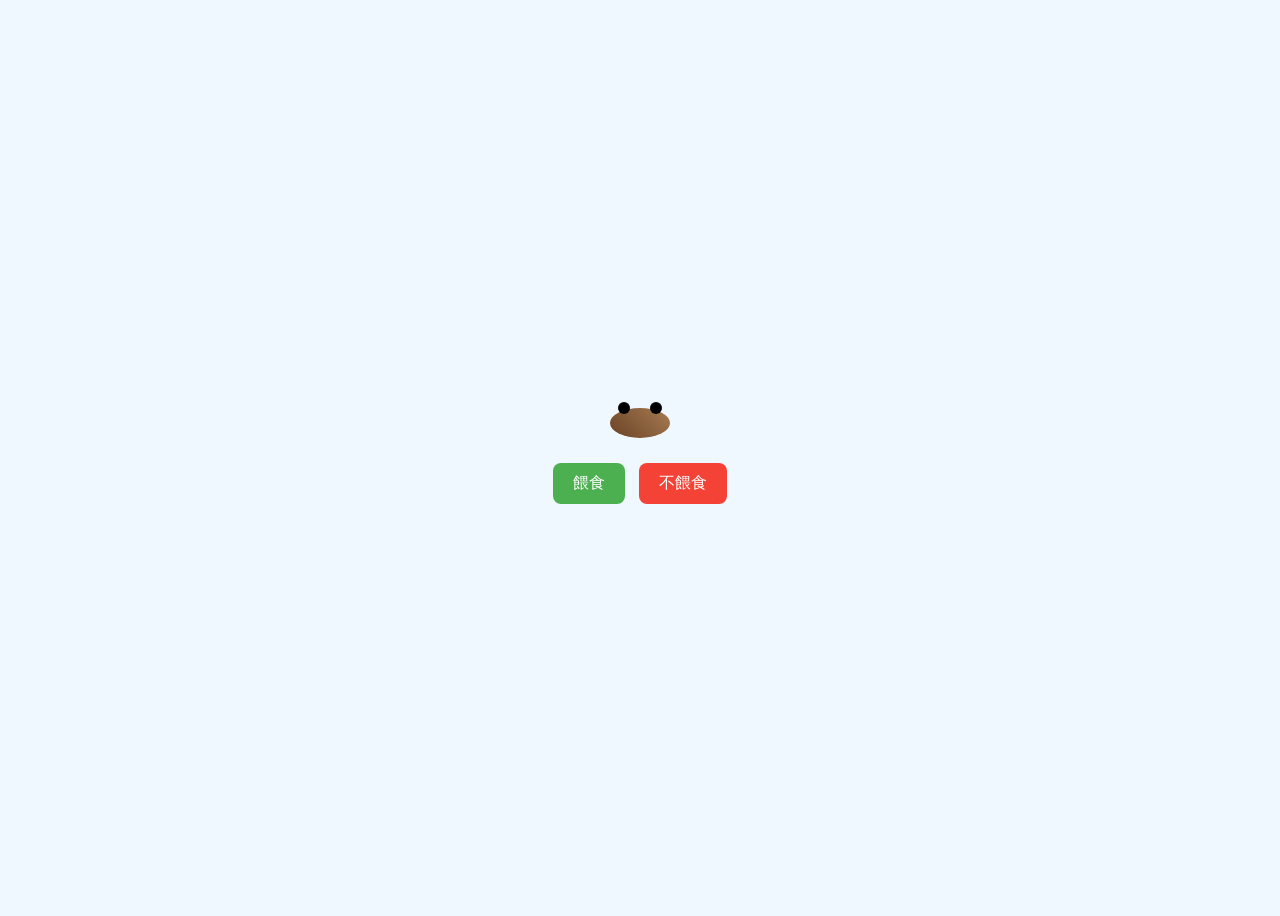
==== index.html @ 658fec4e "Add files via upload" ====
<!DOCTYPE html>
<html lang="zh-TW">
<head>
<meta charset="UTF-8">
<meta name="viewport" content="width=device-width, initial-scale=1.0">
<title>蟲蟲互動</title>
<link rel="stylesheet" href="style.css">
</head>
<body>
<div class="container">
  <div class="bug" id="bug"></div>
  <div class="effect" id="effect"></div>
  <div class="buttons">
    <button id="feedBtn">餵食</button>
    <button id="skipBtn">不餵食</button>
  </div>
</div>
<script src="script.js"></script>
</body>
</html>
---- style.css ----
body {
  display: flex;
  justify-content: center;
  align-items: center;
  height: 100vh;
  background: #f0f8ff;
  font-family: sans-serif;
}

.container {
  text-align: center;
}

.bug {
  width: 60px;
  height: 30px;
  background: linear-gradient(45deg, #6b4226, #a67c52);
  border-radius: 50% / 50%;
  position: relative;
  margin: 0 auto 20px;
  animation: wiggle 1s infinite alternate;
}

.bug::before, .bug::after {
  content: '';
  position: absolute;
  width: 12px;
  height: 12px;
  background: black;
  border-radius: 50%;
  top: -6px;
}

.bug::before { left: 8px; }
.bug::after { right: 8px; }

@keyframes wiggle {
  0% { transform: rotate(-10deg); }
  100% { transform: rotate(10deg); }
}

.buttons button {
  padding: 10px 20px;
  font-size: 16px;
  margin: 5px;
  border: none;
  border-radius: 8px;
  cursor: pointer;
  transition: background 0.3s;
}

#feedBtn { background: #4caf50; color: white; }
#feedBtn:hover { background: #45a049; }

#skipBtn { background: #f44336; color: white; }
#skipBtn:hover { background: #d32f2f; }

.effect {
  position: absolute;
  top: -50px;
  left: 50%;
  transform: translateX(-50%);
  font-size: 30px;
  opacity: 0;
  transition: opacity 0.3s, transform 0.5s;
}
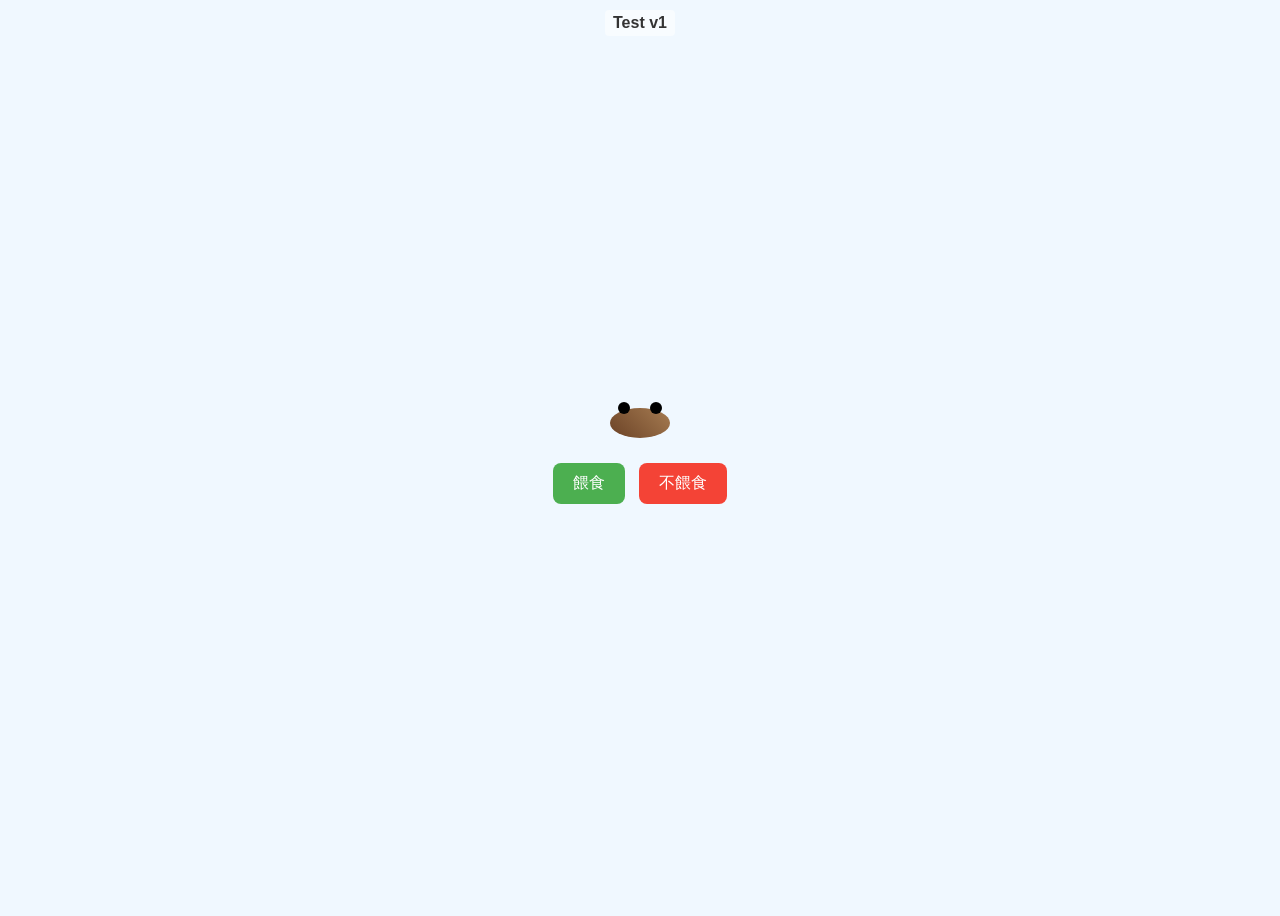
==== commit 313ddae5: "Add files via upload" ====
--- a/index.html
+++ b/index.html
@@ -7,6 +7,7 @@
 <link rel="stylesheet" href="style.css">
 </head>
 <body>
+<div class="debug" id="debug">Test v1</div>
 <div class="container">
   <div class="bug" id="bug"></div>
   <div class="effect" id="effect"></div>
@@ -15,6 +16,6 @@
     <button id="skipBtn">不餵食</button>
   </div>
 </div>
-<script src="script.js"></script>
+<script src="script.js" defer></script>
 </body>
 </html>
--- a/style.css
+++ b/style.css
@@ -7,8 +7,23 @@
   font-family: sans-serif;
 }
 
+.debug {
+  position: fixed;
+  top: 10px;
+  left: 50%;
+  transform: translateX(-50%);
+  font-size: 16px;
+  font-weight: bold;
+  color: #333;
+  background: #fff8;
+  padding: 4px 8px;
+  border-radius: 4px;
+  z-index: 1000;
+}
+
 .container {
   text-align: center;
+  position: relative; /* 必須有 relative 才能定位 effect */
 }
 
 .bug {
@@ -59,8 +74,9 @@
   position: absolute;
   top: -50px;
   left: 50%;
-  transform: translateX(-50%);
+  transform: translateX(-50%) translateY(0);
   font-size: 30px;
   opacity: 0;
   transition: opacity 0.3s, transform 0.5s;
+  pointer-events: none; /* 不阻擋點擊 */
 }
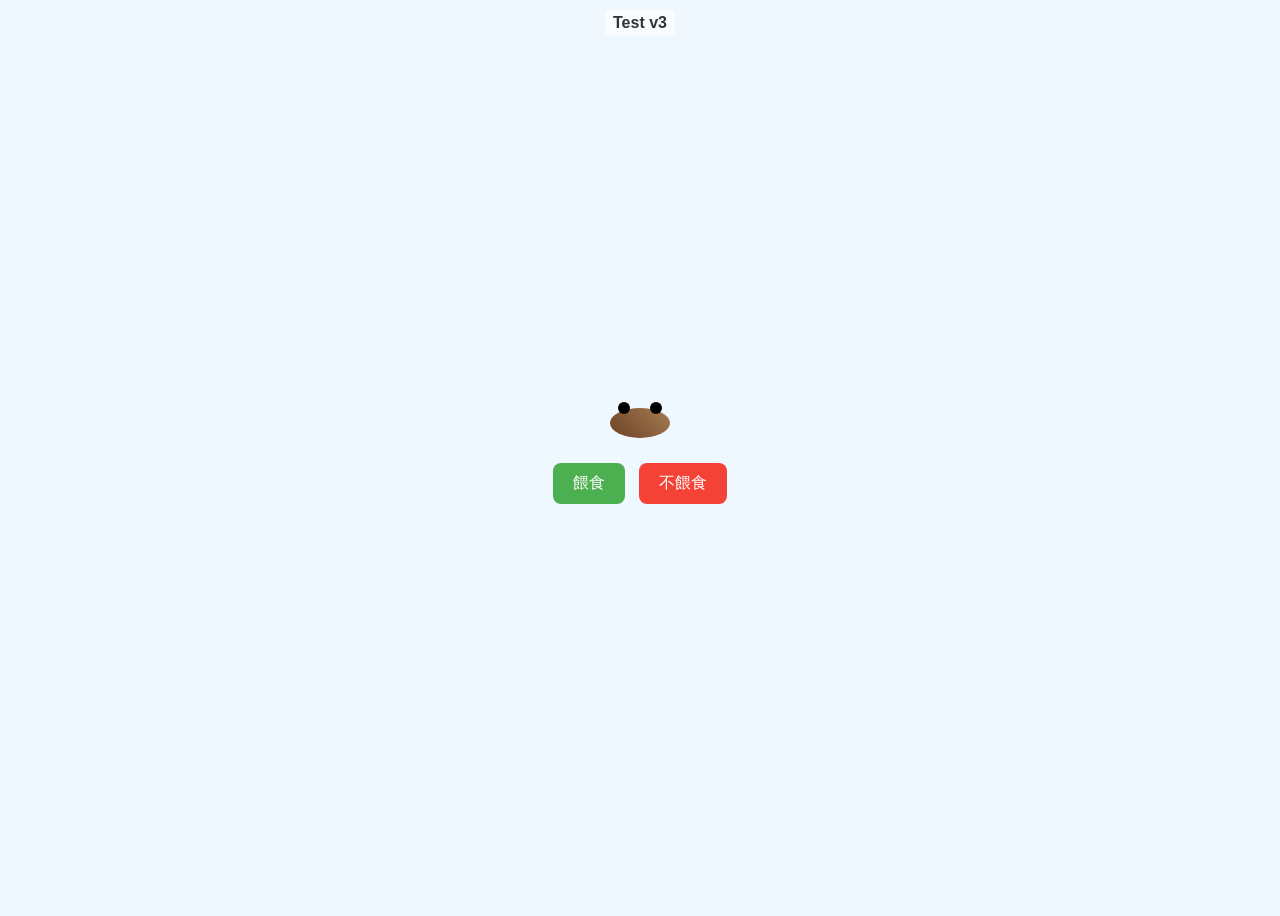
==== commit 4c9740b4: "Add files via upload" ====
--- a/index.html
+++ b/index.html
@@ -7,10 +7,9 @@
 <link rel="stylesheet" href="style.css">
 </head>
 <body>
-<div class="debug" id="debug">Test v1</div>
+<div class="debug" id="debug">Test v3</div>
 <div class="container">
   <div class="bug" id="bug"></div>
-  <div class="effect" id="effect"></div>
   <div class="buttons">
     <button id="feedBtn">餵食</button>
     <button id="skipBtn">不餵食</button>
--- a/style.css
+++ b/style.css
@@ -23,7 +23,7 @@
 
 .container {
   text-align: center;
-  position: relative; /* 必須有 relative 才能定位 effect */
+  position: relative; /* 必須有 relative 才能定位餅乾 */
 }
 
 .bug {
@@ -34,6 +34,11 @@
   position: relative;
   margin: 0 auto 20px;
   animation: wiggle 1s infinite alternate;
+  transition: width 0.2s ease, border-radius 0.2s ease; /* 平滑寬度與圓角 */
+}
+
+.bug.stretched {
+  border-radius: 40% / 50%; /* 伸長時圓角自然變化 */
 }
 
 .bug::before, .bug::after {
@@ -68,15 +73,4 @@
 #feedBtn:hover { background: #45a049; }
 
 #skipBtn { background: #f44336; color: white; }
-#skipBtn:hover { background: #d32f2f; }
-
-.effect {
-  position: absolute;
-  top: -50px;
-  left: 50%;
-  transform: translateX(-50%) translateY(0);
-  font-size: 30px;
-  opacity: 0;
-  transition: opacity 0.3s, transform 0.5s;
-  pointer-events: none; /* 不阻擋點擊 */
-}+#skipBtn:hover { background: #d32f2f; }
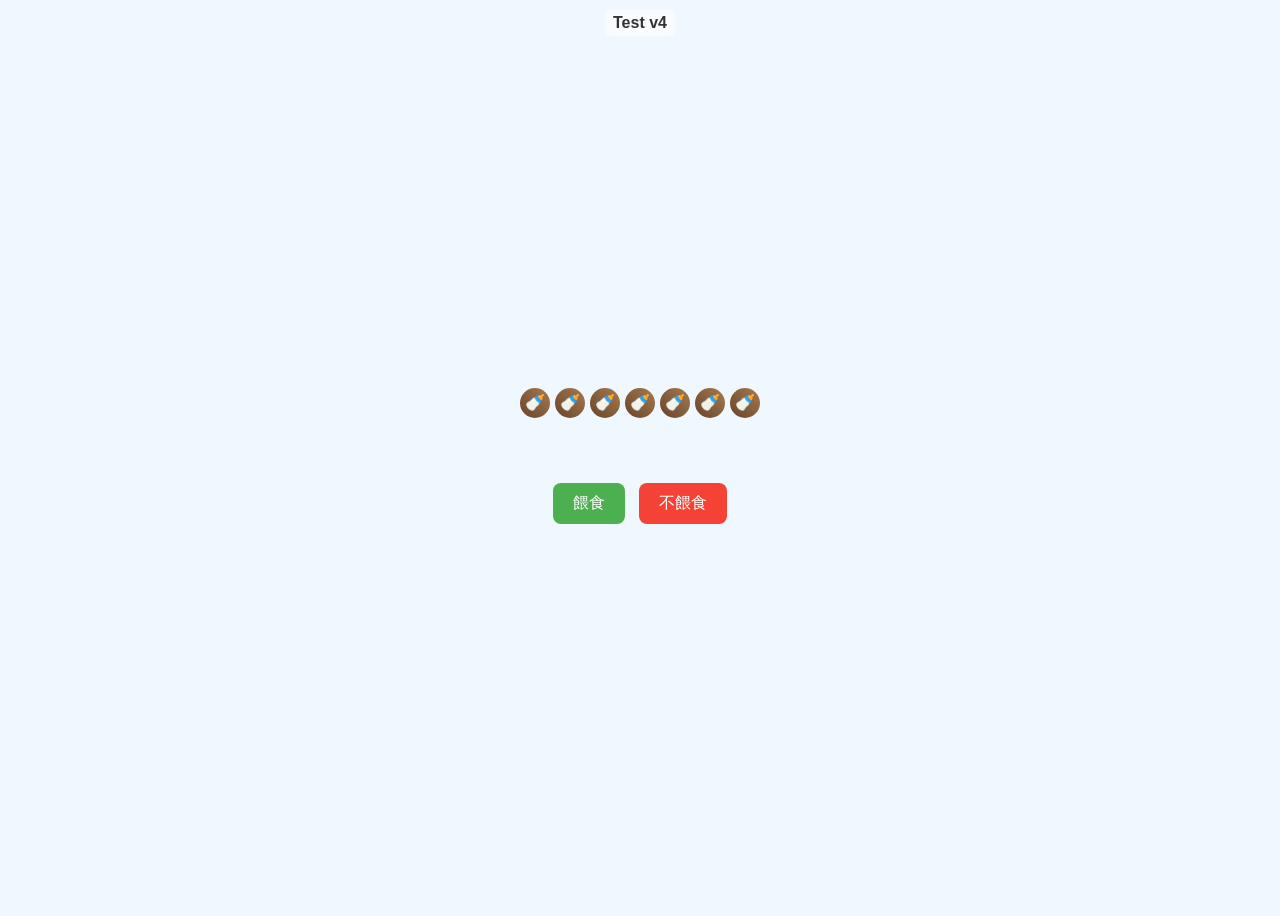
==== commit dd6aa28c: "Add files via upload" ====
--- a/index.html
+++ b/index.html
@@ -3,13 +3,14 @@
 <head>
 <meta charset="UTF-8">
 <meta name="viewport" content="width=device-width, initial-scale=1.0">
-<title>蟲蟲互動</title>
+<title>蟲蟲餵食互動</title>
 <link rel="stylesheet" href="style.css">
 </head>
 <body>
-<div class="debug" id="debug">Test v3</div>
+<div class="debug" id="debug">Test v4</div>
 <div class="container">
   <div class="bug" id="bug"></div>
+  <div class="message" id="message"></div>
   <div class="buttons">
     <button id="feedBtn">餵食</button>
     <button id="skipBtn">不餵食</button>
--- a/style.css
+++ b/style.css
@@ -23,40 +23,40 @@
 
 .container {
   text-align: center;
-  position: relative; /* 必須有 relative 才能定位餅乾 */
+  position: relative;
 }
 
 .bug {
-  width: 60px;
+  display: flex;
+  justify-content: center;
+  gap: 5px;
+  margin: 0 auto 20px;
+  transform-origin: center;
+}
+
+.segment {
+  width: 30px;
   height: 30px;
   background: linear-gradient(45deg, #6b4226, #a67c52);
-  border-radius: 50% / 50%;
-  position: relative;
-  margin: 0 auto 20px;
-  animation: wiggle 1s infinite alternate;
-  transition: width 0.2s ease, border-radius 0.2s ease; /* 平滑寬度與圓角 */
+  border-radius: 50%;
+  display: flex;
+  justify-content: center;
+  align-items: center;
+  font-size: 16px;
+  transition: all 0.2s ease;
 }
 
-.bug.stretched {
-  border-radius: 40% / 50%; /* 伸長時圓角自然變化 */
+.bug.exit {
+  animation: crawlAway 2s linear forwards;
 }
 
-.bug::before, .bug::after {
-  content: '';
-  position: absolute;
-  width: 12px;
-  height: 12px;
-  background: black;
-  border-radius: 50%;
-  top: -6px;
-}
-
-.bug::before { left: 8px; }
-.bug::after { right: 8px; }
-
-@keyframes wiggle {
-  0% { transform: rotate(-10deg); }
-  100% { transform: rotate(10deg); }
+@keyframes crawlAway {
+  0% { transform: translateX(0) rotate(0deg); }
+  20% { transform: translateX(20px) rotate(5deg); }
+  40% { transform: translateX(40px) rotate(-5deg); }
+  60% { transform: translateX(60px) rotate(5deg); }
+  80% { transform: translateX(80px) rotate(-5deg); }
+  100% { transform: translateX(120vw) rotate(0deg); }
 }
 
 .buttons button {
@@ -73,4 +73,22 @@
 #feedBtn:hover { background: #45a049; }
 
 #skipBtn { background: #f44336; color: white; }
-#skipBtn:hover { background: #d32f2f; }+#skipBtn:hover { background: #d32f2f; }
+
+.message {
+  font-size: 20px;
+  color: #333;
+  margin-bottom: 10px;
+  min-height: 30px;
+}
+
+.effect {
+  position: absolute;
+  top: -50px;
+  left: 50%;
+  transform: translateX(-50%) translateY(0);
+  font-size: 30px;
+  opacity: 0;
+  transition: opacity 0.3s, transform 0.5s;
+  pointer-events: none;
+}
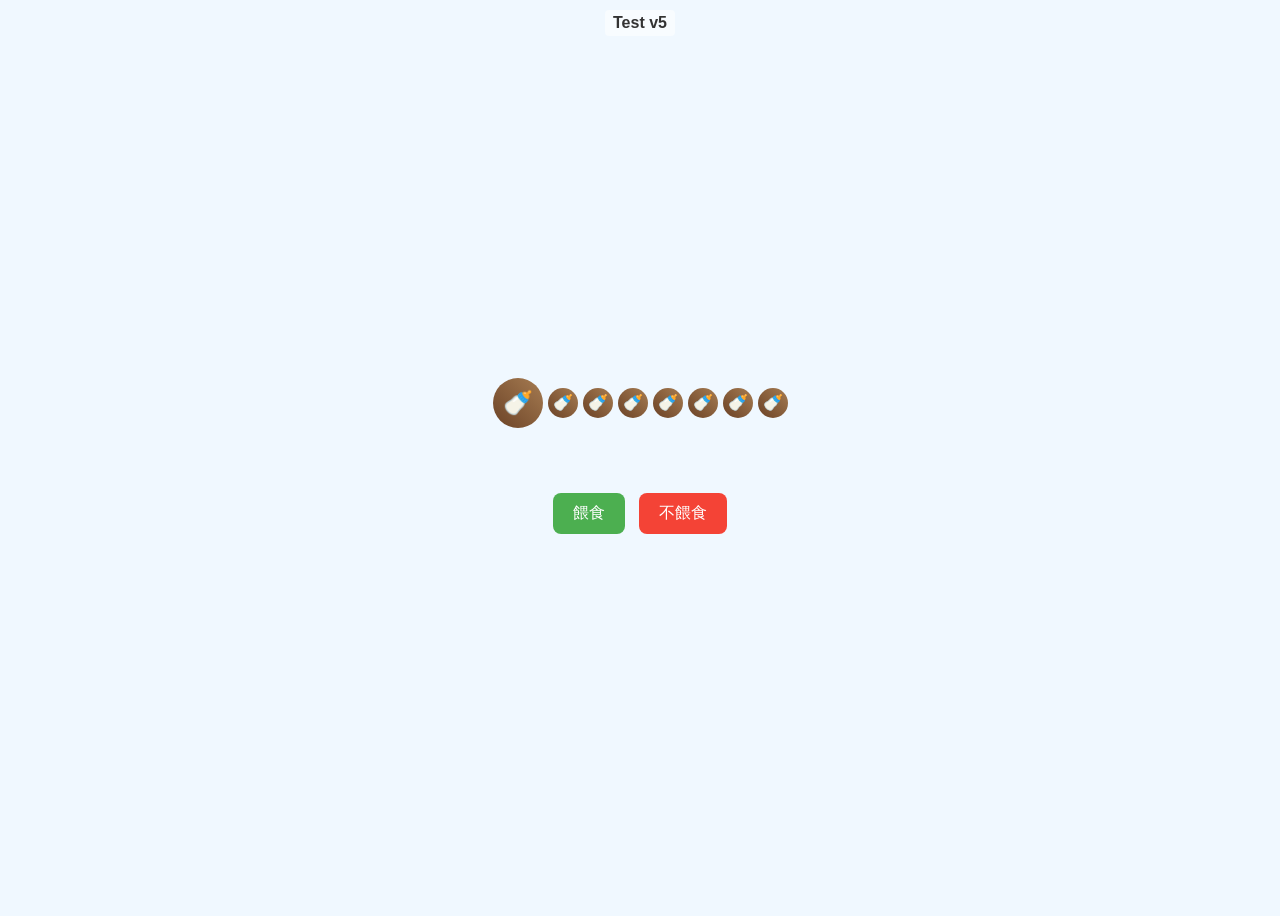
==== commit e238bd43: "Add files via upload" ====
--- a/index.html
+++ b/index.html
@@ -3,13 +3,16 @@
 <head>
 <meta charset="UTF-8">
 <meta name="viewport" content="width=device-width, initial-scale=1.0">
-<title>蟲蟲餵食互動</title>
+<title>蟲蟲互動</title>
 <link rel="stylesheet" href="style.css">
 </head>
 <body>
-<div class="debug" id="debug">Test v4</div>
+<div class="debug" id="debug">Test v5</div>
 <div class="container">
-  <div class="bug" id="bug"></div>
+  <div class="bug" id="bug">
+    <div class="head">🍼</div>
+    <div class="body" id="body"></div>
+  </div>
   <div class="message" id="message"></div>
   <div class="buttons">
     <button id="feedBtn">餵食</button>
--- a/style.css
+++ b/style.css
@@ -28,16 +28,33 @@
 
 .bug {
   display: flex;
-  justify-content: center;
+  align-items: center;
   gap: 5px;
   margin: 0 auto 20px;
   transform-origin: center;
 }
 
+.head {
+  width: 50px;
+  height: 50px;
+  background: linear-gradient(45deg,#6b4226,#a67c52);
+  border-radius: 50%;
+  display: flex;
+  justify-content: center;
+  align-items: center;
+  font-size: 24px; /* 奶嘴 emoji */
+  transition: all 0.2s ease;
+}
+
+.body {
+  display: flex;
+  gap: 5px;
+}
+
 .segment {
   width: 30px;
   height: 30px;
-  background: linear-gradient(45deg, #6b4226, #a67c52);
+  background: linear-gradient(45deg,#6b4226,#a67c52);
   border-radius: 50%;
   display: flex;
   justify-content: center;
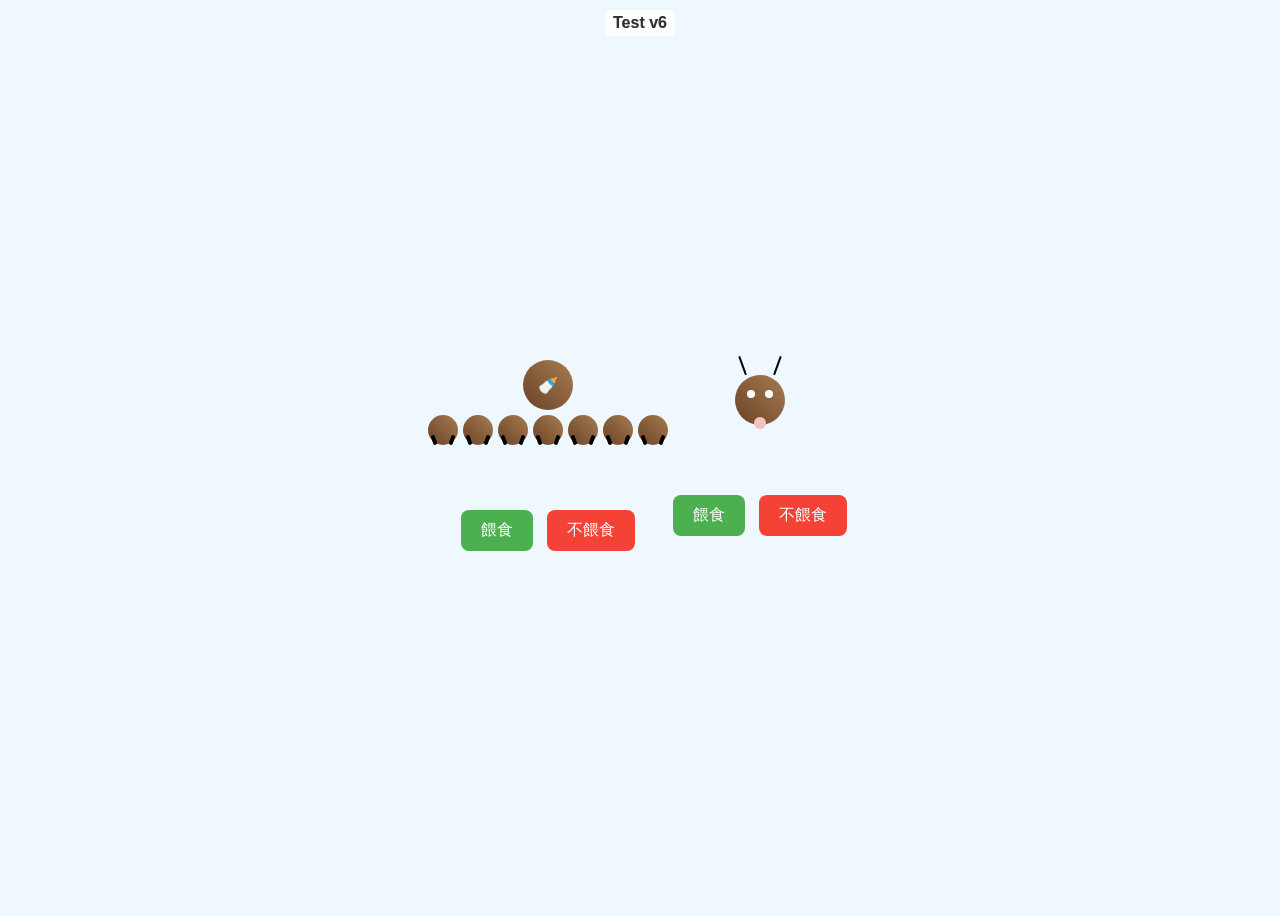
==== commit d1f1670f: "Add files via upload" ====
--- a/index.html
+++ b/index.html
@@ -7,7 +7,7 @@
 <link rel="stylesheet" href="style.css">
 </head>
 <body>
-<div class="debug" id="debug">Test v5</div>
+<div class="debug" id="debug">Test v6</div>
 <div class="container">
   <div class="bug" id="bug">
     <div class="head">🍼</div>
@@ -21,4 +21,33 @@
 </div>
 <script src="script.js" defer></script>
 </body>
+</html><!DOCTYPE html>
+<html lang="zh-TW">
+<head>
+<meta charset="UTF-8">
+<meta name="viewport" content="width=device-width, initial-scale=1.0">
+<title>壞習慣小怪獸</title>
+<link rel="stylesheet" href="style.css">
+</head>
+<body>
+<div class="debug" id="debug">Test v6</div>
+<div class="container">
+  <div class="bug" id="bug">
+    <div class="head">
+      <div class="antenna left"></div>
+      <div class="antenna right"></div>
+      <div class="eye left"></div>
+      <div class="eye right"></div>
+      <div class="pacifier"></div>
+    </div>
+    <div class="body" id="body"></div>
+  </div>
+  <div class="message" id="message"></div>
+  <div class="buttons">
+    <button id="feedBtn">餵食</button>
+    <button id="skipBtn">不餵食</button>
+  </div>
+</div>
+<script src="script.js" defer></script>
+</body>
 </html>
--- a/style.css
+++ b/style.css
@@ -28,10 +28,9 @@
 
 .bug {
   display: flex;
+  flex-direction: column;
   align-items: center;
-  gap: 5px;
   margin: 0 auto 20px;
-  transform-origin: center;
 }
 
 .head {
@@ -39,16 +38,49 @@
   height: 50px;
   background: linear-gradient(45deg,#6b4226,#a67c52);
   border-radius: 50%;
+  position: relative;
   display: flex;
   justify-content: center;
   align-items: center;
-  font-size: 24px; /* 奶嘴 emoji */
-  transition: all 0.2s ease;
+}
+
+.eye {
+  width: 8px;
+  height: 8px;
+  background: white;
+  border-radius: 50%;
+  position: absolute;
+  top: 15px;
+}
+
+.eye.left { left: 12px; }
+.eye.right { right: 12px; }
+
+.antenna {
+  width: 2px;
+  height: 20px;
+  background: black;
+  position: absolute;
+  top: -20px;
+  border-radius: 1px;
+}
+
+.antenna.left { left: 10px; transform: rotate(-20deg); transform-origin: bottom; }
+.antenna.right { right: 10px; transform: rotate(20deg); transform-origin: bottom; }
+
+.pacifier {
+  width: 12px;
+  height: 12px;
+  background: #f4c2c2;
+  border-radius: 50%;
+  position: absolute;
+  bottom: -4px;
 }
 
 .body {
   display: flex;
   gap: 5px;
+  margin-top: 5px;
 }
 
 .segment {
@@ -56,12 +88,21 @@
   height: 30px;
   background: linear-gradient(45deg,#6b4226,#a67c52);
   border-radius: 50%;
-  display: flex;
-  justify-content: center;
-  align-items: center;
-  font-size: 16px;
-  transition: all 0.2s ease;
+  position: relative;
 }
+
+.segment::before, .segment::after {
+  content: '';
+  width: 4px;
+  height: 10px;
+  background: black;
+  position: absolute;
+  bottom: 0;
+  border-radius: 2px;
+}
+
+.segment::before { left: 4px; transform: rotate(-20deg); }
+.segment::after { right: 4px; transform: rotate(20deg); }
 
 .bug.exit {
   animation: crawlAway 2s linear forwards;
--- a/style.css
+++ b/style.css
@@ -28,10 +28,9 @@
 
 .bug {
   display: flex;
+  flex-direction: column;
   align-items: center;
-  gap: 5px;
   margin: 0 auto 20px;
-  transform-origin: center;
 }
 
 .head {
@@ -39,16 +38,49 @@
   height: 50px;
   background: linear-gradient(45deg,#6b4226,#a67c52);
   border-radius: 50%;
+  position: relative;
   display: flex;
   justify-content: center;
   align-items: center;
-  font-size: 24px; /* 奶嘴 emoji */
-  transition: all 0.2s ease;
+}
+
+.eye {
+  width: 8px;
+  height: 8px;
+  background: white;
+  border-radius: 50%;
+  position: absolute;
+  top: 15px;
+}
+
+.eye.left { left: 12px; }
+.eye.right { right: 12px; }
+
+.antenna {
+  width: 2px;
+  height: 20px;
+  background: black;
+  position: absolute;
+  top: -20px;
+  border-radius: 1px;
+}
+
+.antenna.left { left: 10px; transform: rotate(-20deg); transform-origin: bottom; }
+.antenna.right { right: 10px; transform: rotate(20deg); transform-origin: bottom; }
+
+.pacifier {
+  width: 12px;
+  height: 12px;
+  background: #f4c2c2;
+  border-radius: 50%;
+  position: absolute;
+  bottom: -4px;
 }
 
 .body {
   display: flex;
   gap: 5px;
+  margin-top: 5px;
 }
 
 .segment {
@@ -56,12 +88,21 @@
   height: 30px;
   background: linear-gradient(45deg,#6b4226,#a67c52);
   border-radius: 50%;
-  display: flex;
-  justify-content: center;
-  align-items: center;
-  font-size: 16px;
-  transition: all 0.2s ease;
+  position: relative;
 }
+
+.segment::before, .segment::after {
+  content: '';
+  width: 4px;
+  height: 10px;
+  background: black;
+  position: absolute;
+  bottom: 0;
+  border-radius: 2px;
+}
+
+.segment::before { left: 4px; transform: rotate(-20deg); }
+.segment::after { right: 4px; transform: rotate(20deg); }
 
 .bug.exit {
   animation: crawlAway 2s linear forwards;
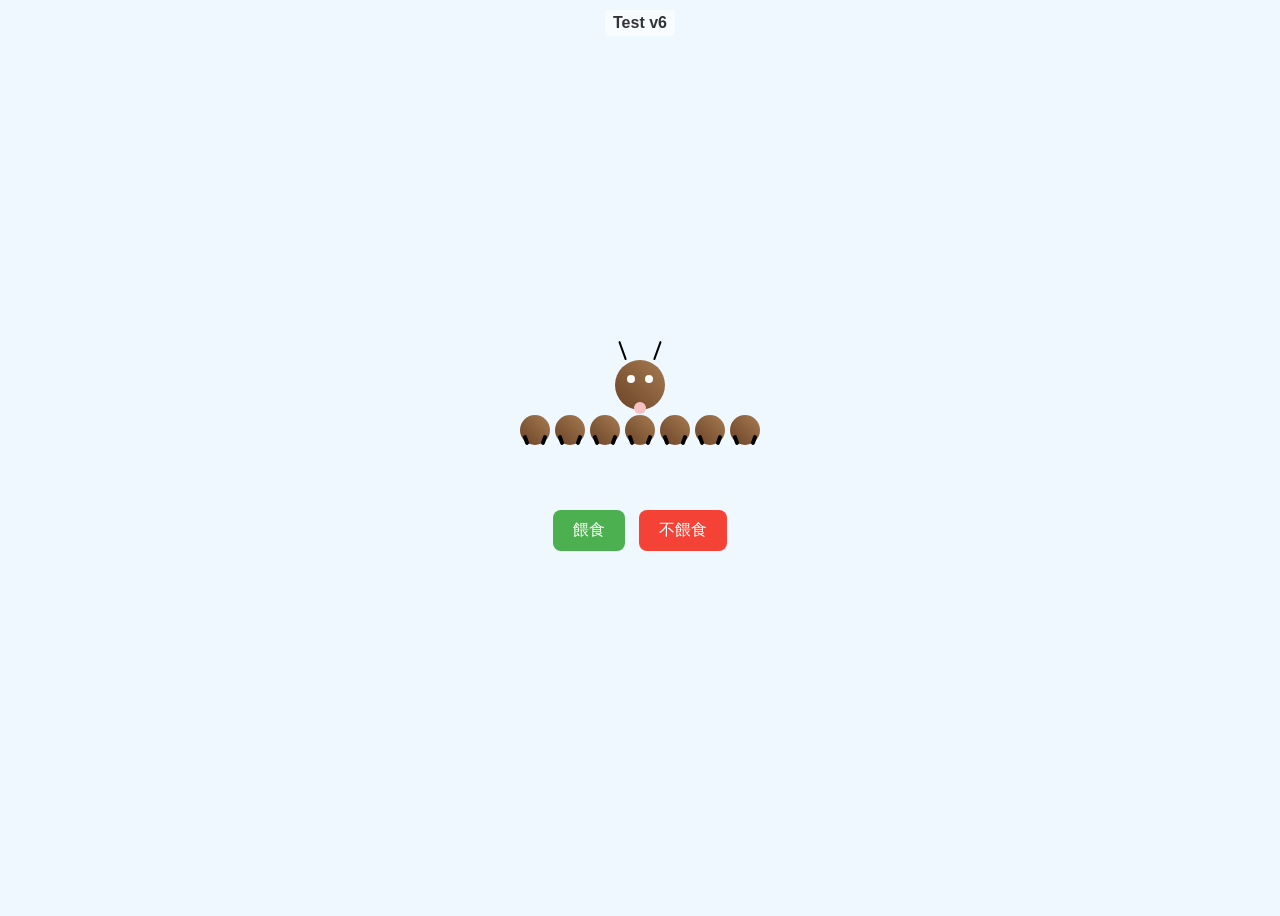
==== commit 93bbad7e: "Add files via upload" ====
--- a/index.html
+++ b/index.html
@@ -1,27 +1,4 @@
 <!DOCTYPE html>
-<html lang="zh-TW">
-<head>
-<meta charset="UTF-8">
-<meta name="viewport" content="width=device-width, initial-scale=1.0">
-<title>蟲蟲互動</title>
-<link rel="stylesheet" href="style.css">
-</head>
-<body>
-<div class="debug" id="debug">Test v6</div>
-<div class="container">
-  <div class="bug" id="bug">
-    <div class="head">🍼</div>
-    <div class="body" id="body"></div>
-  </div>
-  <div class="message" id="message"></div>
-  <div class="buttons">
-    <button id="feedBtn">餵食</button>
-    <button id="skipBtn">不餵食</button>
-  </div>
-</div>
-<script src="script.js" defer></script>
-</body>
-</html><!DOCTYPE html>
 <html lang="zh-TW">
 <head>
 <meta charset="UTF-8">
